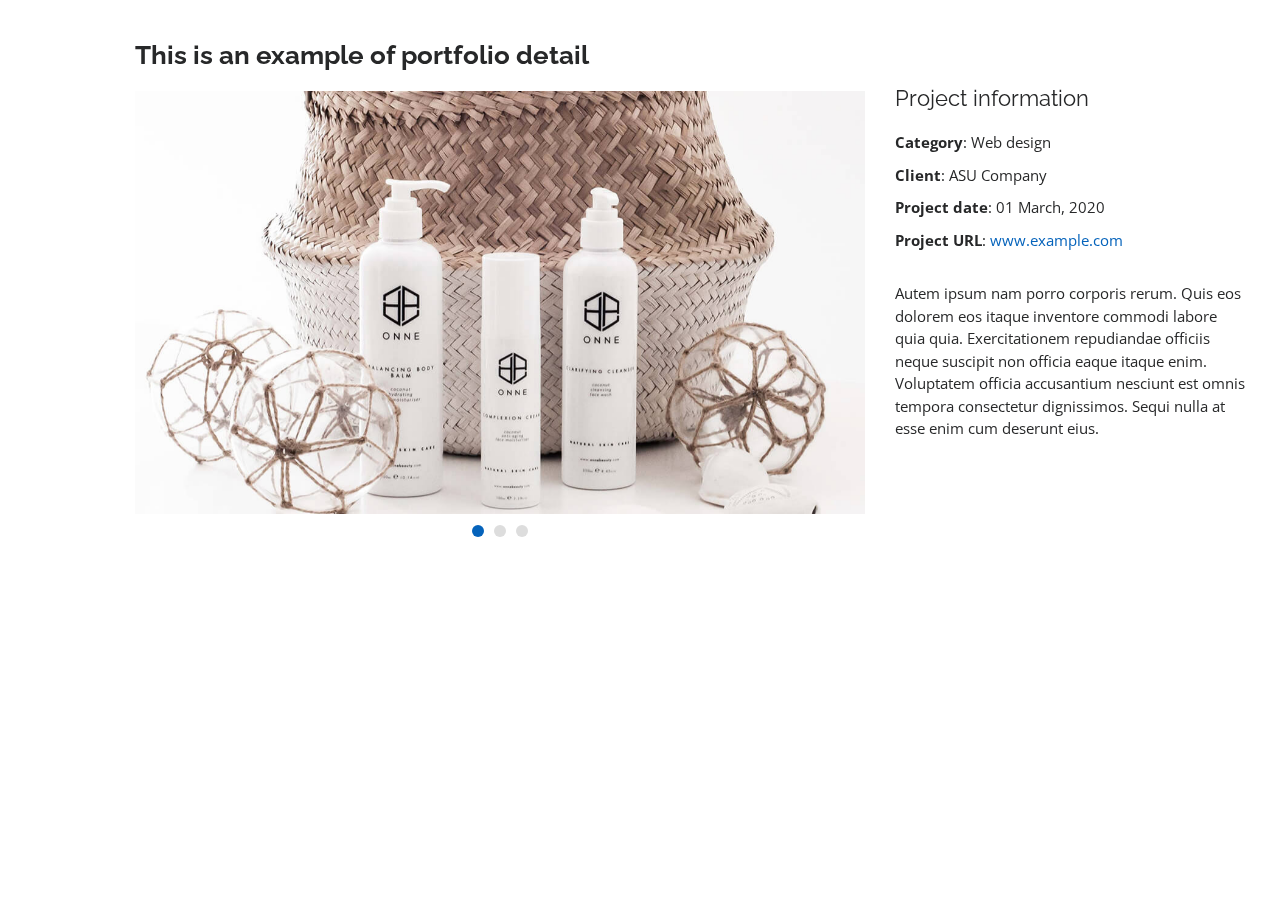
==== portfolio-details.html @ 2e64c582 "portfolio" ====
<!DOCTYPE html>
<html lang="en">

<head>
  <meta charset="utf-8">
  <meta content="width=device-width, initial-scale=1.0" name="viewport">

  <title>Portfolio Details - Personal Bootstrap Template</title>
  <meta content="" name="descriptison">
  <meta content="" name="keywords">

  <!-- Favicons -->
  <link href="assets/img/favicon.png" rel="icon">
  <link href="assets/img/apple-touch-icon.png" rel="apple-touch-icon">

  <!-- Google Fonts -->
  <link href="https://fonts.googleapis.com/css?family=Open+Sans:300,300i,400,400i,600,600i,700,700i|Raleway:300,300i,400,400i,500,500i,600,600i,700,700i|Poppins:300,300i,400,400i,500,500i,600,600i,700,700i" rel="stylesheet">

  <!-- Vendor CSS Files -->
  <link href="assets/vendor/bootstrap/css/bootstrap.min.css" rel="stylesheet">
  <link href="assets/vendor/icofont/icofont.min.css" rel="stylesheet">
  <link href="assets/vendor/boxicons/css/boxicons.min.css" rel="stylesheet">
  <link href="assets/vendor/venobox/venobox.css" rel="stylesheet">
  <link href="assets/vendor/owl.carousel/assets/owl.carousel.min.css" rel="stylesheet">
  <link href="assets/vendor/aos/aos.css" rel="stylesheet">

  <!-- Template Main CSS File -->
  <link href="assets/css/style.css" rel="stylesheet">

  <!-- =======================================================
  * Template Name: MyResume - v2.1.0
  * Template URL: https://bootstrapmade.com/free-html-bootstrap-template-my-resume/
  * Author: BootstrapMade.com
  * License: https://bootstrapmade.com/license/
  ======================================================== -->
</head>

<body>

  <main id="main">

    <!-- ======= Portfolio Details ======= -->
    <section id="portfolio-details" class="portfolio-details">
      <div class="container" data-aos="fade-up">

        <div class="row">

          <div class="col-lg-8">
            <h2 class="portfolio-title">This is an example of portfolio detail</h2>
            <div class="owl-carousel portfolio-details-carousel">
              <img src="assets/img/portfolio/portfolio-details-1.jpg" class="img-fluid" alt="">
              <img src="assets/img/portfolio/portfolio-details-2.jpg" class="img-fluid" alt="">
              <img src="assets/img/portfolio/portfolio-details-3.jpg" class="img-fluid" alt="">
            </div>
          </div>

          <div class="col-lg-4 portfolio-info">
            <h3>Project information</h3>
            <ul>
              <li><strong>Category</strong>: Web design</li>
              <li><strong>Client</strong>: ASU Company</li>
              <li><strong>Project date</strong>: 01 March, 2020</li>
              <li><strong>Project URL</strong>: <a href="#">www.example.com</a></li>
            </ul>

            <p>
              Autem ipsum nam porro corporis rerum. Quis eos dolorem eos itaque inventore commodi labore quia quia. Exercitationem repudiandae officiis neque suscipit non officia eaque itaque enim. Voluptatem officia accusantium nesciunt est omnis tempora consectetur dignissimos. Sequi nulla at esse enim cum deserunt eius.
            </p>
          </div>

        </div>

      </div>
    </section><!-- End Portfolio Details -->

  </main><!-- End #main -->

  <a href="#" class="back-to-top"><i class="bx bx-up-arrow-alt"></i></a>
  <div id="preloader"></div>

  <!-- Vendor JS Files -->
  <script src="assets/vendor/jquery/jquery.min.js"></script>
  <script src="assets/vendor/bootstrap/js/bootstrap.bundle.min.js"></script>
  <script src="assets/vendor/jquery.easing/jquery.easing.min.js"></script>
  <script src="assets/vendor/php-email-form/validate.js"></script>
  <script src="assets/vendor/waypoints/jquery.waypoints.min.js"></script>
  <script src="assets/vendor/counterup/counterup.min.js"></script>
  <script src="assets/vendor/isotope-layout/isotope.pkgd.min.js"></script>
  <script src="assets/vendor/venobox/venobox.min.js"></script>
  <script src="assets/vendor/owl.carousel/owl.carousel.min.js"></script>
  <script src="assets/vendor/typed.js/typed.min.js"></script>
  <script src="assets/vendor/aos/aos.js"></script>

  <!-- Template Main JS File -->
  <script src="assets/js/main.js"></script>

</body>

</html>
---- assets/vendor/venobox/venobox.css ----
/* ------ venobox.css --------*/
.vbox-overlay *, .vbox-overlay *:before, .vbox-overlay *:after{
    -webkit-backface-visibility: hidden;
    -webkit-box-sizing:border-box;
    -moz-box-sizing:border-box;
    box-sizing:border-box;
}
.vbox-overlay * { 
    -webkit-backface-visibility: visible;
    backface-visibility: visible;
}
.vbox-overlay{
    display: -webkit-flex;
    display: flex;
    -webkit-flex-direction: column;
    flex-direction: column;
    -webkit-justify-content: center;
    justify-content: center;
    -webkit-align-items: center;
    align-items: center;
    position: fixed;
    left: 0;
    top: 0;
    bottom: 0;
    right: 0;
    z-index: 999999;
}

/* ----- navigation ----- */
.vbox-title{
    width: 100%;
    height: 40px;
    float: left;
    text-align: center;
    line-height: 28px;
    font-size: 12px;
    padding: 6px 50px;
    overflow: hidden;
    position: fixed;
    display: none;
    left: 0;
    z-index: 89;
}
.vbox-close{
    cursor: pointer;
    position: fixed;
    top: -1px;
    right: 0;
    width: 50px;
    height: 40px;
    padding: 6px;
    display: block;
    background-position:10px center;
    overflow: hidden;
    font-size: 24px;
    line-height: 1;
    text-align: center;
    z-index: 99;
}
.vbox-left{
    cursor: pointer;
    position: fixed;
    left: 0;
    height: 40px;
    overflow: hidden;
    line-height: 28px;
    font-size: 12px;
    z-index: 99;
    display: flex;
    align-items:center;
}
.vbox-num{
    display: inline-block;
    margin: 6px 0 6px 15px;
}
/* ----- Social share ----- */
.vbox-share{
    line-height: 28px;
    font-size: 12px;
    overflow: hidden;
    position: fixed;
    left: 0;
    z-index: 98;
    display: flex;
    align-items:center;
    justify-content: center;
    width: 100%;
    text-align: center;
}
.vbox-share svg{
    max-height: 28px;
    width: 28px;
    z-index: 10;
    margin-left: 12px;
    margin-top: 6px;
    margin-bottom: 6px;
    vertical-align: middle;
}


/* ----- navigation ARROWS ----- */
.vbox-next, .vbox-prev{
    position: fixed;
    top: 50%;
    margin-top: -15px;
    overflow: hidden;
    cursor: pointer;
    display: block;
    width: 45px;
    height: 45px;
    z-index: 99;
}
.vbox-next span, .vbox-prev span{
    position: relative;
    width: 20px;
    height: 20px;
    border: 2px solid transparent;
    border-top-color: #B6B6B6;
    border-right-color: #B6B6B6;
    text-indent: -100px;
    position: absolute;
    top: 8px;
    display: block;
}
.vbox-prev{
    left: 15px;
}
.vbox-next{
    right: 15px;
}
.vbox-prev span{
    left: 10px;
    -ms-transform: rotate(-135deg);
    -webkit-transform: rotate(-135deg);
    transform: rotate(-135deg);
}
.vbox-next span{
    -ms-transform: rotate(45deg);
    -webkit-transform: rotate(45deg);
    transform: rotate(45deg);
    right: 10px;
}
/* ------- inline window ------ */
.vbox-inline{
    width: 420px;
    height: 315px;
    height: 70vh;
    padding: 10px;
    background: #fff;
    margin: 0 auto;
    overflow: auto;
    text-align: left;
}
/* ------- Video & iFrames window ------ */
.venoframe{
    max-width: 100%;
    width: 100%;
    border: none;
    width: 100%;
    height: 260px;
    height: 70vh;
}
.venoframe.vbvid{
    height: 260px;
}
@media (min-width: 768px) {
    .venoframe, .vbox-inline{
        width: 90%;
        height: 360px;
        height: 70vh;
    }
    .venoframe.vbvid{
        width: 640px;
        height: 360px;
    }
}
@media (min-width: 992px) {
    .venoframe, .vbox-inline{
        max-width: 1200px;
        width: 80%;
        height: 540px;
        height: 70vh;
    }
    .venoframe.vbvid{
        width: 960px;
        height: 540px;
    }
}
/* 
Please do NOT edit this part! 
or at least read this note: http://i.imgur.com/7C0ws9e.gif
*/
.vbox-open{
    overflow: hidden;
}
.vbox-container{
    position: absolute;
    left: 0;
    right: 0;
    top: 0;
    bottom: 0;
    overflow-x: hidden;
    overflow-y: scroll;
    overflow-scrolling: touch;
    -webkit-overflow-scrolling: touch;
    z-index: 20;
    max-height: 100%;

}

.vbox-content{
    text-align: center;
    float: left;
    width: 100%;
    position: relative;
    overflow: hidden;
    padding: 20px 4%;
}
.vbox-container img{
    max-width: 100%;
    height: auto;
}
.vbox-figlio{
    box-shadow: 0 0 12px rgba(0,0,0,0.19), 0 6px 6px rgba(0,0,0,0.23);
    max-width: 100%;
    text-align: initial;
}
img.vbox-figlio{
    -webkit-user-select: none;
-khtml-user-select: none;
-moz-user-select: none;
-o-user-select: none;
user-select: none;
}
.vbox-content.swipe-left{
    margin-left: -200px !important;
}
.vbox-content.swipe-right{
    margin-left: 200px !important;
}
.vbox-animated{
    webkit-transition: margin 300ms ease-out;
    transition: margin 300ms ease-out;
}

/* ---------- preloader ----------
 * SPINKIT 
 * http://tobiasahlin.com/spinkit/
-------------------------------- */
.sk-double-bounce,.sk-rotating-plane{width:40px;height:40px;margin:40px auto}.sk-rotating-plane{background-color:#333;-webkit-animation:sk-rotatePlane 1.2s infinite ease-in-out;animation:sk-rotatePlane 1.2s infinite ease-in-out}@-webkit-keyframes sk-rotatePlane{0%{-webkit-transform:perspective(120px) rotateX(0) rotateY(0);transform:perspective(120px) rotateX(0) rotateY(0)}50%{-webkit-transform:perspective(120px) rotateX(-180.1deg) rotateY(0);transform:perspective(120px) rotateX(-180.1deg) rotateY(0)}100%{-webkit-transform:perspective(120px) rotateX(-180deg) rotateY(-179.9deg);transform:perspective(120px) rotateX(-180deg) rotateY(-179.9deg)}}@keyframes sk-rotatePlane{0%{-webkit-transform:perspective(120px) rotateX(0) rotateY(0);transform:perspective(120px) rotateX(0) rotateY(0)}50%{-webkit-transform:perspective(120px) rotateX(-180.1deg) rotateY(0);transform:perspective(120px) rotateX(-180.1deg) rotateY(0)}100%{-webkit-transform:perspective(120px) rotateX(-180deg) rotateY(-179.9deg);transform:perspective(120px) rotateX(-180deg) rotateY(-179.9deg)}}.sk-double-bounce{position:relative}.sk-double-bounce .sk-child{width:100%;height:100%;border-radius:50%;background-color:#333;opacity:.6;position:absolute;top:0;left:0;-webkit-animation:sk-doubleBounce 2s infinite ease-in-out;animation:sk-doubleBounce 2s infinite ease-in-out}.sk-chasing-dots .sk-child,.sk-spinner-pulse,.sk-three-bounce .sk-child{background-color:#333;border-radius:100%}.sk-double-bounce .sk-double-bounce2{-webkit-animation-delay:-1s;animation-delay:-1s}@-webkit-keyframes sk-doubleBounce{0%,100%{-webkit-transform:scale(0);transform:scale(0)}50%{-webkit-transform:scale(1);transform:scale(1)}}@keyframes sk-doubleBounce{0%,100%{-webkit-transform:scale(0);transform:scale(0)}50%{-webkit-transform:scale(1);transform:scale(1)}}.sk-wave{margin:40px auto;width:50px;height:40px;text-align:center;font-size:10px}.sk-wave .sk-rect{background-color:#333;height:100%;width:6px;display:inline-block;-webkit-animation:sk-waveStretchDelay 1.2s infinite ease-in-out;animation:sk-waveStretchDelay 1.2s infinite ease-in-out}.sk-wave .sk-rect1{-webkit-animation-delay:-1.2s;animation-delay:-1.2s}.sk-wave .sk-rect2{-webkit-animation-delay:-1.1s;animation-delay:-1.1s}.sk-wave .sk-rect3{-webkit-animation-delay:-1s;animation-delay:-1s}.sk-wave .sk-rect4{-webkit-animation-delay:-.9s;animation-delay:-.9s}.sk-wave .sk-rect5{-webkit-animation-delay:-.8s;animation-delay:-.8s}@-webkit-keyframes sk-waveStretchDelay{0%,100%,40%{-webkit-transform:scaleY(.4);transform:scaleY(.4)}20%{-webkit-transform:scaleY(1);transform:scaleY(1)}}@keyframes sk-waveStretchDelay{0%,100%,40%{-webkit-transform:scaleY(.4);transform:scaleY(.4)}20%{-webkit-transform:scaleY(1);transform:scaleY(1)}}.sk-wandering-cubes{margin:40px auto;width:40px;height:40px;position:relative}.sk-wandering-cubes .sk-cube{background-color:#333;width:10px;height:10px;position:absolute;top:0;left:0;-webkit-animation:sk-wanderingCube 1.8s ease-in-out -1.8s infinite both;animation:sk-wanderingCube 1.8s ease-in-out -1.8s infinite both}.sk-chasing-dots,.sk-spinner-pulse{width:40px;height:40px;margin:40px auto}.sk-wandering-cubes .sk-cube2{-webkit-animation-delay:-.9s;animation-delay:-.9s}@-webkit-keyframes sk-wanderingCube{0%{-webkit-transform:rotate(0);transform:rotate(0)}25%{-webkit-transform:translateX(30px) rotate(-90deg) scale(.5);transform:translateX(30px) rotate(-90deg) scale(.5)}50%{-webkit-transform:translateX(30px) translateY(30px) rotate(-179deg);transform:translateX(30px) translateY(30px) rotate(-179deg)}50.1%{-webkit-transform:translateX(30px) translateY(30px) rotate(-180deg);transform:translateX(30px) translateY(30px) rotate(-180deg)}75%{-webkit-transform:translateX(0) translateY(30px) rotate(-270deg) scale(.5);transform:translateX(0) translateY(30px) rotate(-270deg) scale(.5)}100%{-webkit-transform:rotate(-360deg);transform:rotate(-360deg)}}@keyframes sk-wanderingCube{0%{-webkit-transform:rotate(0);transform:rotate(0)}25%{-webkit-transform:translateX(30px) rotate(-90deg) scale(.5);transform:translateX(30px) rotate(-90deg) scale(.5)}50%{-webkit-transform:translateX(30px) translateY(30px) rotate(-179deg);transform:translateX(30px) translateY(30px) rotate(-179deg)}50.1%{-webkit-transform:translateX(30px) translateY(30px) rotate(-180deg);transform:translateX(30px) translateY(30px) rotate(-180deg)}75%{-webkit-transform:translateX(0) translateY(30px) rotate(-270deg) scale(.5);transform:translateX(0) translateY(30px) rotate(-270deg) scale(.5)}100%{-webkit-transform:rotate(-360deg);transform:rotate(-360deg)}}.sk-spinner-pulse{-webkit-animation:sk-pulseScaleOut 1s infinite ease-in-out;animation:sk-pulseScaleOut 1s infinite ease-in-out}@-webkit-keyframes sk-pulseScaleOut{0%{-webkit-transform:scale(0);transform:scale(0)}100%{-webkit-transform:scale(1);transform:scale(1);opacity:0}}@keyframes sk-pulseScaleOut{0%{-webkit-transform:scale(0);transform:scale(0)}100%{-webkit-transform:scale(1);transform:scale(1);opacity:0}}.sk-chasing-dots{position:relative;text-align:center;-webkit-animation:sk-chasingDotsRotate 2s infinite linear;animation:sk-chasingDotsRotate 2s infinite linear}.sk-chasing-dots .sk-child{width:60%;height:60%;display:inline-block;position:absolute;top:0;-webkit-animation:sk-chasingDotsBounce 2s infinite ease-in-out;animation:sk-chasingDotsBounce 2s infinite ease-in-out}.sk-chasing-dots .sk-dot2{top:auto;bottom:0;-webkit-animation-delay:-1s;animation-delay:-1s}@-webkit-keyframes sk-chasingDotsRotate{100%{-webkit-transform:rotate(360deg);transform:rotate(360deg)}}@keyframes sk-chasingDotsRotate{100%{-webkit-transform:rotate(360deg);transform:rotate(360deg)}}@-webkit-keyframes sk-chasingDotsBounce{0%,100%{-webkit-transform:scale(0);transform:scale(0)}50%{-webkit-transform:scale(1);transform:scale(1)}}@keyframes sk-chasingDotsBounce{0%,100%{-webkit-transform:scale(0);transform:scale(0)}50%{-webkit-transform:scale(1);transform:scale(1)}}.sk-three-bounce{margin:40px auto;width:80px;text-align:center}.sk-three-bounce .sk-child{width:20px;height:20px;display:inline-block;-webkit-animation:sk-three-bounce 1.4s ease-in-out 0s infinite both;animation:sk-three-bounce 1.4s ease-in-out 0s infinite both}.sk-circle .sk-child:before,.sk-fading-circle .sk-circle:before{display:block;border-radius:100%;content:'';background-color:#333}.sk-three-bounce .sk-bounce1{-webkit-animation-delay:-.32s;animation-delay:-.32s}.sk-three-bounce .sk-bounce2{-webkit-animation-delay:-.16s;animation-delay:-.16s}@-webkit-keyframes sk-three-bounce{0%,100%,80%{-webkit-transform:scale(0);transform:scale(0)}40%{-webkit-transform:scale(1);transform:scale(1)}}@keyframes sk-three-bounce{0%,100%,80%{-webkit-transform:scale(0);transform:scale(0)}40%{-webkit-transform:scale(1);transform:scale(1)}}.sk-circle{margin:40px auto;width:40px;height:40px;position:relative}.sk-circle .sk-child{width:100%;height:100%;position:absolute;left:0;top:0}.sk-circle .sk-child:before{margin:0 auto;width:15%;height:15%;-webkit-animation:sk-circleBounceDelay 1.2s infinite ease-in-out both;animation:sk-circleBounceDelay 1.2s infinite ease-in-out both}.sk-circle .sk-circle2{-webkit-transform:rotate(30deg);-ms-transform:rotate(30deg);transform:rotate(30deg)}.sk-circle .sk-circle3{-webkit-transform:rotate(60deg);-ms-transform:rotate(60deg);transform:rotate(60deg)}.sk-circle .sk-circle4{-webkit-transform:rotate(90deg);-ms-transform:rotate(90deg);transform:rotate(90deg)}.sk-circle .sk-circle5{-webkit-transform:rotate(120deg);-ms-transform:rotate(120deg);transform:rotate(120deg)}.sk-circle .sk-circle6{-webkit-transform:rotate(150deg);-ms-transform:rotate(150deg);transform:rotate(150deg)}.sk-circle .sk-circle7{-webkit-transform:rotate(180deg);-ms-transform:rotate(180deg);transform:rotate(180deg)}.sk-circle .sk-circle8{-webkit-transform:rotate(210deg);-ms-transform:rotate(210deg);transform:rotate(210deg)}.sk-circle .sk-circle9{-webkit-transform:rotate(240deg);-ms-transform:rotate(240deg);transform:rotate(240deg)}.sk-circle .sk-circle10{-webkit-transform:rotate(270deg);-ms-transform:rotate(270deg);transform:rotate(270deg)}.sk-circle .sk-circle11{-webkit-transform:rotate(300deg);-ms-transform:rotate(300deg);transform:rotate(300deg)}.sk-circle .sk-circle12{-webkit-transform:rotate(330deg);-ms-transform:rotate(330deg);transform:rotate(330deg)}.sk-circle .sk-circle2:before{-webkit-animation-delay:-1.1s;animation-delay:-1.1s}.sk-circle .sk-circle3:before{-webkit-animation-delay:-1s;animation-delay:-1s}.sk-circle .sk-circle4:before{-webkit-animation-delay:-.9s;animation-delay:-.9s}.sk-circle .sk-circle5:before{-webkit-animation-delay:-.8s;animation-delay:-.8s}.sk-circle .sk-circle6:before{-webkit-animation-delay:-.7s;animation-delay:-.7s}.sk-circle .sk-circle7:before{-webkit-animation-delay:-.6s;animation-delay:-.6s}.sk-circle .sk-circle8:before{-webkit-animation-delay:-.5s;animation-delay:-.5s}.sk-circle .sk-circle9:before{-webkit-animation-delay:-.4s;animation-delay:-.4s}.sk-circle .sk-circle10:before{-webkit-animation-delay:-.3s;animation-delay:-.3s}.sk-circle .sk-circle11:before{-webkit-animation-delay:-.2s;animation-delay:-.2s}.sk-circle .sk-circle12:before{-webkit-animation-delay:-.1s;animation-delay:-.1s}@-webkit-keyframes sk-circleBounceDelay{0%,100%,80%{-webkit-transform:scale(0);transform:scale(0)}40%{-webkit-transform:scale(1);transform:scale(1)}}@keyframes sk-circleBounceDelay{0%,100%,80%{-webkit-transform:scale(0);transform:scale(0)}40%{-webkit-transform:scale(1);transform:scale(1)}}.sk-cube-grid{width:40px;height:40px;margin:40px auto}.sk-cube-grid .sk-cube{width:33.33%;height:33.33%;background-color:#333;float:left;-webkit-animation:sk-cubeGridScaleDelay 1.3s infinite ease-in-out;animation:sk-cubeGridScaleDelay 1.3s infinite ease-in-out}.sk-cube-grid .sk-cube1{-webkit-animation-delay:.2s;animation-delay:.2s}.sk-cube-grid .sk-cube2{-webkit-animation-delay:.3s;animation-delay:.3s}.sk-cube-grid .sk-cube3{-webkit-animation-delay:.4s;animation-delay:.4s}.sk-cube-grid .sk-cube4{-webkit-animation-delay:.1s;animation-delay:.1s}.sk-cube-grid .sk-cube5{-webkit-animation-delay:.2s;animation-delay:.2s}.sk-cube-grid .sk-cube6{-webkit-animation-delay:.3s;animation-delay:.3s}.sk-cube-grid .sk-cube7{-webkit-animation-delay:0ms;animation-delay:0ms}.sk-cube-grid .sk-cube8{-webkit-animation-delay:.1s;animation-delay:.1s}.sk-cube-grid .sk-cube9{-webkit-animation-delay:.2s;animation-delay:.2s}@-webkit-keyframes sk-cubeGridScaleDelay{0%,100%,70%{-webkit-transform:scale3D(1,1,1);transform:scale3D(1,1,1)}35%{-webkit-transform:scale3D(0,0,1);transform:scale3D(0,0,1)}}@keyframes sk-cubeGridScaleDelay{0%,100%,70%{-webkit-transform:scale3D(1,1,1);transform:scale3D(1,1,1)}35%{-webkit-transform:scale3D(0,0,1);transform:scale3D(0,0,1)}}.sk-fading-circle{margin:40px auto;width:40px;height:40px;position:relative}.sk-fading-circle .sk-circle{width:100%;height:100%;position:absolute;left:0;top:0}.sk-fading-circle .sk-circle:before{margin:0 auto;width:15%;height:15%;-webkit-animation:sk-circleFadeDelay 1.2s infinite ease-in-out both;animation:sk-circleFadeDelay 1.2s infinite ease-in-out both}.sk-fading-circle .sk-circle2{-webkit-transform:rotate(30deg);-ms-transform:rotate(30deg);transform:rotate(30deg)}.sk-fading-circle .sk-circle3{-webkit-transform:rotate(60deg);-ms-transform:rotate(60deg);transform:rotate(60deg)}.sk-fading-circle .sk-circle4{-webkit-transform:rotate(90deg);-ms-transform:rotate(90deg);transform:rotate(90deg)}.sk-fading-circle .sk-circle5{-webkit-transform:rotate(120deg);-ms-transform:rotate(120deg);transform:rotate(120deg)}.sk-fading-circle .sk-circle6{-webkit-transform:rotate(150deg);-ms-transform:rotate(150deg);transform:rotate(150deg)}.sk-fading-circle .sk-circle7{-webkit-transform:rotate(180deg);-ms-transform:rotate(180deg);transform:rotate(180deg)}.sk-fading-circle .sk-circle8{-webkit-transform:rotate(210deg);-ms-transform:rotate(210deg);transform:rotate(210deg)}.sk-fading-circle .sk-circle9{-webkit-transform:rotate(240deg);-ms-transform:rotate(240deg);transform:rotate(240deg)}.sk-fading-circle .sk-circle10{-webkit-transform:rotate(270deg);-ms-transform:rotate(270deg);transform:rotate(270deg)}.sk-fading-circle .sk-circle11{-webkit-transform:rotate(300deg);-ms-transform:rotate(300deg);transform:rotate(300deg)}.sk-fading-circle .sk-circle12{-webkit-transform:rotate(330deg);-ms-transform:rotate(330deg);transform:rotate(330deg)}.sk-fading-circle .sk-circle2:before{-webkit-animation-delay:-1.1s;animation-delay:-1.1s}.sk-fading-circle .sk-circle3:before{-webkit-animation-delay:-1s;animation-delay:-1s}.sk-fading-circle .sk-circle4:before{-webkit-animation-delay:-.9s;animation-delay:-.9s}.sk-fading-circle .sk-circle5:before{-webkit-animation-delay:-.8s;animation-delay:-.8s}.sk-fading-circle .sk-circle6:before{-webkit-animation-delay:-.7s;animation-delay:-.7s}.sk-fading-circle .sk-circle7:before{-webkit-animation-delay:-.6s;animation-delay:-.6s}.sk-fading-circle .sk-circle8:before{-webkit-animation-delay:-.5s;animation-delay:-.5s}.sk-fading-circle .sk-circle9:before{-webkit-animation-delay:-.4s;animation-delay:-.4s}.sk-fading-circle .sk-circle10:before{-webkit-animation-delay:-.3s;animation-delay:-.3s}.sk-fading-circle .sk-circle11:before{-webkit-animation-delay:-.2s;animation-delay:-.2s}.sk-fading-circle .sk-circle12:before{-webkit-animation-delay:-.1s;animation-delay:-.1s}@-webkit-keyframes sk-circleFadeDelay{0%,100%,39%{opacity:0}40%{opacity:1}}@keyframes sk-circleFadeDelay{0%,100%,39%{opacity:0}40%{opacity:1}}.sk-folding-cube{margin:40px auto;width:40px;height:40px;position:relative;-webkit-transform:rotateZ(45deg);transform:rotateZ(45deg)}.sk-folding-cube .sk-cube{float:left;width:50%;height:50%;position:relative;-webkit-transform:scale(1.1);-ms-transform:scale(1.1);transform:scale(1.1)}.sk-folding-cube .sk-cube:before{content:'';position:absolute;top:0;left:0;width:100%;height:100%;background-color:#333;-webkit-animation:sk-foldCubeAngle 2.4s infinite linear both;animation:sk-foldCubeAngle 2.4s infinite linear both;-webkit-transform-origin:100% 100%;-ms-transform-origin:100% 100%;transform-origin:100% 100%}.sk-folding-cube .sk-cube2{-webkit-transform:scale(1.1) rotateZ(90deg);transform:scale(1.1) rotateZ(90deg)}.sk-folding-cube .sk-cube3{-webkit-transform:scale(1.1) rotateZ(180deg);transform:scale(1.1) rotateZ(180deg)}.sk-folding-cube .sk-cube4{-webkit-transform:scale(1.1) rotateZ(270deg);transform:scale(1.1) rotateZ(270deg)}.sk-folding-cube .sk-cube2:before{-webkit-animation-delay:.3s;animation-delay:.3s}.sk-folding-cube .sk-cube3:before{-webkit-animation-delay:.6s;animation-delay:.6s}.sk-folding-cube .sk-cube4:before{-webkit-animation-delay:.9s;animation-delay:.9s}@-webkit-keyframes sk-foldCubeAngle{0%,10%{-webkit-transform:perspective(140px) rotateX(-180deg);transform:perspective(140px) rotateX(-180deg);opacity:0}25%,75%{-webkit-transform:perspective(140px) rotateX(0);transform:perspective(140px) rotateX(0);opacity:1}100%,90%{-webkit-transform:perspective(140px) rotateY(180deg);transform:perspective(140px) rotateY(180deg);opacity:0}}@keyframes sk-foldCubeAngle{0%,10%{-webkit-transform:perspective(140px) rotateX(-180deg);transform:perspective(140px) rotateX(-180deg);opacity:0}25%,75%{-webkit-transform:perspective(140px) rotateX(0);transform:perspective(140px) rotateX(0);opacity:1}100%,90%{-webkit-transform:perspective(140px) rotateY(180deg);transform:perspective(140px) rotateY(180deg);opacity:0}}
---- assets/css/style.css ----
/**
* Template Name: MyResume - v2.1.0
* Template URL: https://bootstrapmade.com/free-html-bootstrap-template-my-resume/
* Author: BootstrapMade.com
* License: https://bootstrapmade.com/license/
*/

/*--------------------------------------------------------------
# General
--------------------------------------------------------------*/
body {
  font-family: "Open Sans", sans-serif;
  color: #272829;
}

a {
  color: #0563bb;
}

a:hover {
  color: #067ded;
  text-decoration: none;
}

h1, h2, h3, h4, h5, h6 {
  font-family: "Raleway", sans-serif;
}

/*--------------------------------------------------------------
# Back to top button
--------------------------------------------------------------*/
.back-to-top {
  position: fixed;
  display: none;
  width: 40px;
  height: 40px;
  border-radius: 50px;
  right: 15px;
  bottom: 15px;
  background: #0563bb;
  color: #fff;
  transition: display 0.5s ease-in-out;
  z-index: 99999;
}

.back-to-top i {
  font-size: 24px;
  position: absolute;
  top: 7px;
  left: 8px;
}

.back-to-top:hover {
  color: #fff;
  background: #0678e3;
  transition: background 0.2s ease-in-out;
}

/*--------------------------------------------------------------
# Preloader
--------------------------------------------------------------*/
#preloader {
  position: fixed;
  top: 0;
  left: 0;
  right: 0;
  bottom: 0;
  z-index: 9999;
  overflow: hidden;
  background: #fff;
}

#preloader:before {
  content: "";
  position: fixed;
  top: calc(50% - 30px);
  left: calc(50% - 30px);
  border: 6px solid #0563bb;
  border-top-color: #fff;
  border-bottom-color: #fff;
  border-radius: 50%;
  width: 60px;
  height: 60px;
  -webkit-animation: animate-preloader 1s linear infinite;
  animation: animate-preloader 1s linear infinite;
}

@-webkit-keyframes animate-preloader {
  0% {
    transform: rotate(0deg);
  }
  100% {
    transform: rotate(360deg);
  }
}

@keyframes animate-preloader {
  0% {
    transform: rotate(0deg);
  }
  100% {
    transform: rotate(360deg);
  }
}

/*--------------------------------------------------------------
# Disable aos animation delay on mobile devices
--------------------------------------------------------------*/
@media screen and (max-width: 768px) {
  [data-aos-delay] {
    transition-delay: 0 !important;
  }
}

/*--------------------------------------------------------------
# Header
--------------------------------------------------------------*/
#header {
  position: fixed;
  top: 0;
  left: 0;
  bottom: 0;
  z-index: 9997;
  transition: all 0.5s;
  padding: 15px;
  overflow-y: auto;
}

@media (max-width: 992px) {
  #header {
    width: 300px;
    background: #fff;
    border-right: 1px solid #e6e9ec;
    left: -300px;
  }
}

@media (min-width: 992px) {
  #main {
    margin-left: 100px;
  }
}

/*--------------------------------------------------------------
# Navigation Menu
--------------------------------------------------------------*/
/* Desktop Navigation */
.nav-menu * {
  margin: 0;
  padding: 0;
  list-style: none;
}

.nav-menu > ul > li {
  position: relative;
  white-space: nowrap;
}

.nav-menu a {
  display: flex;
  align-items: center;
  color: #45505b;
  padding: 10px 18px;
  margin-bottom: 8px;
  transition: 0.3s;
  font-size: 15px;
  border-radius: 50px;
  background: #f2f3f5;
  height: 56px;
  width: 100%;
  overflow: hidden;
  transition: 0.3s;
}

.nav-menu a i {
  font-size: 20px;
}

.nav-menu a span {
  padding: 0 5px 0 7px;
  color: #45505b;
}

@media (min-width: 992px) {
  .nav-menu a {
    width: 56px;
  }
  .nav-menu a span {
    display: none;
    color: #fff;
  }
}

.nav-menu a:hover, .nav-menu .active > a, .nav-menu li:hover > a {
  color: #fff;
  background: #0563bb;
}

.nav-menu a:hover span, .nav-menu .active > a span, .nav-menu li:hover > a span {
  color: #fff;
}

.nav-menu a:hover, .nav-menu li:hover > a {
  width: 100%;
  color: #fff;
}

.nav-menu a:hover span, .nav-menu li:hover > a span {
  display: block;
}

/* Mobile Navigation */
.mobile-nav-toggle {
  position: fixed;
  right: 15px;
  top: 15px;
  z-index: 9998;
  border: 0;
  background: none;
  font-size: 24px;
  transition: all 0.4s;
  outline: none !important;
  line-height: 1;
  cursor: pointer;
  text-align: right;
}

.mobile-nav-toggle i {
  color: #45505b;
}

.mobile-nav-active {
  overflow: hidden;
}

.mobile-nav-active #header {
  left: 0;
}

.mobile-nav-active .mobile-nav-toggle i {
  color: #0563bb;
}

/*--------------------------------------------------------------
# Hero Section
--------------------------------------------------------------*/
#hero {
  width: 100%;
  height: 100vh;
  background: url("../img/hero-bg.jpg") top right no-repeat;
  background-size: cover;
  position: relative;
}

@media (min-width: 992px) {
  #hero {
    padding-left: 160px;
  }
}

#hero:before {
  content: "";
  background: rgba(255, 255, 255, 0.8);
  position: absolute;
  bottom: 0;
  top: 0;
  left: 0;
  right: 0;
}

#hero h1 {
  margin: 0;
  font-size: 64px;
  font-weight: 700;
  line-height: 56px;
  color: #45505b;
}

#hero p {
  color: #45505b;
  margin: 15px 0 0 0;
  font-size: 26px;
  font-family: "Poppins", sans-serif;
}

#hero p span {
  color: #0563bb;
  letter-spacing: 1px;
}

#hero .social-links {
  margin-top: 30px;
}

#hero .social-links a {
  font-size: 24px;
  display: inline-block;
  color: #45505b;
  line-height: 1;
  margin-right: 20px;
  transition: 0.3s;
}

#hero .social-links a:hover {
  color: #0563bb;
}

@media (max-width: 992px) {
  #hero {
    text-align: center;
  }
  #hero h1 {
    font-size: 32px;
    line-height: 36px;
  }
  #hero p {
    margin-top: 10px;
    font-size: 20px;
    line-height: 24px;
  }
}

/*--------------------------------------------------------------
# Sections General
--------------------------------------------------------------*/
section {
  padding: 60px 0;
  overflow: hidden;
}

.section-title {
  text-align: center;
  padding-bottom: 30px;
}

.section-title h2 {
  font-size: 32px;
  font-weight: bold;
  text-transform: uppercase;
  margin-bottom: 20px;
  padding-bottom: 20px;
  position: relative;
  color: #45505b;
}

.section-title h2::before {
  content: '';
  position: absolute;
  display: block;
  width: 120px;
  height: 1px;
  background: #ddd;
  bottom: 1px;
  left: calc(50% - 60px);
}

.section-title h2::after {
  content: '';
  position: absolute;
  display: block;
  width: 40px;
  height: 3px;
  background: #0563bb;
  bottom: 0;
  left: calc(50% - 20px);
}

.section-title p {
  margin-bottom: 0;
}

/*--------------------------------------------------------------
# About
--------------------------------------------------------------*/
.about .content h3 {
  font-weight: 700;
  font-size: 26px;
  color: #728394;
}

.about .content ul {
  list-style: none;
  padding: 0;
}

.about .content ul li {
  padding-bottom: 10px;
}

.about .content ul i {
  font-size: 20px;
  padding-right: 2px;
  color: #0563bb;
}

.about .content p:last-child {
  margin-bottom: 0;
}



/*--------------------------------------------------------------
# Akills
--------------------------------------------------------------*/
.skills .progress {
  height: 50px;
  display: block;
  background: none;
}

.skills .progress .skill {
  padding: 10px 0;
  margin: 0 0 6px 0;
  text-transform: uppercase;
  display: block;
  font-weight: 600;
  font-family: "Poppins", sans-serif;
  color: #45505b;
}

.skills .progress .skill .val {
  float: right;
  font-style: normal;
}

.skills .progress-bar-wrap {
  background: #f2f3f5;
}

.skills .progress-bar {
  width: 1px;
  height: 10px;
  transition: .9s;
  background-color: #0563bb;
}

/*--------------------------------------------------------------
# Resume
--------------------------------------------------------------*/
.resume .resume-title {
  font-size: 26px;
  font-weight: 700;
  margin-top: 20px;
  margin-bottom: 20px;
  color: #45505b;
}

.resume .resume-item {
  padding: 0 0 20px 20px;
  margin-top: -2px;
  border-left: 2px solid #0563bb;
  position: relative;
}

.resume .resume-item h4 {
  line-height: 18px;
  font-size: 18px;
  font-weight: 600;
  text-transform: uppercase;
  font-family: "Poppins", sans-serif;
  color: #0563bb;
  margin-bottom: 10px;
}

.resume .resume-item h5 {
  font-size: 16px;
  background: #f7f8f9;
  padding: 5px 15px;
  display: inline-block;
  font-weight: 600;
  margin-bottom: 10px;
}

.resume .resume-item ul {
  padding-left: 20px;
}

.resume .resume-item ul li {
  padding-bottom: 10px;
}

.resume .resume-item:last-child {
  padding-bottom: 0;
}

.resume .resume-item::before {
  content: "";
  position: absolute;
  width: 16px;
  height: 16px;
  border-radius: 50px;
  left: -9px;
  top: 0;
  background: #fff;
  border: 2px solid #0563bb;
}

/*--------------------------------------------------------------
# Portfolio
--------------------------------------------------------------*/
.portfolio .portfolio-item {
  margin-bottom: 30px;
}

.portfolio #portfolio-flters {
  padding: 0;
  margin: 0 auto 25px auto;
  list-style: none;
  text-align: center;
  background: #fff;
  border-radius: 50px;
  padding: 2px 15px;
}

.portfolio #portfolio-flters li {
  cursor: pointer;
  display: inline-block;
  padding: 10px 15px;
  font-size: 14px;
  font-weight: 600;
  line-height: 1;
  text-transform: uppercase;
  color: #272829;
  margin-bottom: 5px;
  transition: all 0.3s ease-in-out;
}

.portfolio #portfolio-flters li:hover, .portfolio #portfolio-flters li.filter-active {
  color: #0563bb;
}

.portfolio #portfolio-flters li:last-child {
  margin-right: 0;
}

.portfolio .portfolio-wrap {
  transition: 0.3s;
  position: relative;
  overflow: hidden;
  z-index: 1;
  background: rgba(69, 80, 91, 0.8);
}

.portfolio .portfolio-wrap::before {
  content: "";
  background: rgba(255, 255, 255, 0.7);
  position: absolute;
  left: 30px;
  right: 30px;
  top: 30px;
  bottom: 30px;
  transition: all ease-in-out 0.3s;
  z-index: 2;
  opacity: 0;
}

.portfolio .portfolio-wrap .portfolio-info {
  opacity: 0;
  position: absolute;
  top: 0;
  left: 0;
  right: 0;
  bottom: 0;
  text-align: center;
  z-index: 3;
  transition: all ease-in-out 0.3s;
  display: flex;
  flex-direction: column;
  justify-content: center;
  align-items: center;
}

.portfolio .portfolio-wrap .portfolio-info::before {
  display: block;
  content: "";
  width: 48px;
  height: 48px;
  position: absolute;
  top: 35px;
  left: 35px;
  border-top: 3px solid #d7dce1;
  border-left: 3px solid #d7dce1;
  transition: all 0.5s ease 0s;
  z-index: 9994;
}

.portfolio .portfolio-wrap .portfolio-info::after {
  display: block;
  content: "";
  width: 48px;
  height: 48px;
  position: absolute;
  bottom: 35px;
  right: 35px;
  border-bottom: 3px solid #d7dce1;
  border-right: 3px solid #d7dce1;
  transition: all 0.5s ease 0s;
  z-index: 9994;
}

.portfolio .portfolio-wrap .portfolio-info h4 {
  font-size: 20px;
  color: #45505b;
  font-weight: 600;
}

.portfolio .portfolio-wrap .portfolio-info p {
  color: #45505b;
  font-size: 14px;
  text-transform: uppercase;
  padding: 0;
  margin: 0;
}

.portfolio .portfolio-wrap .portfolio-links {
  text-align: center;
  z-index: 4;
}

.portfolio .portfolio-wrap .portfolio-links a {
  color: #45505b;
  margin: 0 2px;
  font-size: 28px;
  display: inline-block;
  transition: 0.3s;
}

.portfolio .portfolio-wrap .portfolio-links a:hover {
  color: #148af9;
}

.portfolio .portfolio-wrap:hover::before {
  top: 0;
  left: 0;
  right: 0;
  bottom: 0;
  opacity: 1;
}

.portfolio .portfolio-wrap:hover .portfolio-info {
  opacity: 1;
}

.portfolio .portfolio-wrap:hover .portfolio-info::before {
  top: 15px;
  left: 15px;
}

.portfolio .portfolio-wrap:hover .portfolio-info::after {
  bottom: 15px;
  right: 15px;
}

/*--------------------------------------------------------------
# Services
--------------------------------------------------------------*/
.services .icon-box {
  text-align: center;
  padding: 70px 20px 80px 20px;
  transition: all ease-in-out 0.3s;
  background: #fff;
  box-shadow: 0px 5px 90px 0px rgba(110, 123, 131, 0.05);
}

.services .icon-box .icon {
  margin: 0 auto;
  width: 100px;
  height: 100px;
  display: flex;
  align-items: center;
  justify-content: center;
  transition: ease-in-out 0.3s;
  position: relative;
}

.services .icon-box .icon i {
  font-size: 36px;
  transition: 0.5s;
  position: relative;
}

.services .icon-box .icon svg {
  position: absolute;
  top: 0;
  left: 0;
}

.services .icon-box .icon svg path {
  transition: 0.5s;
  fill: #f5f5f5;
}

.services .icon-box h4 {
  font-weight: 600;
  margin: 10px 0 15px 0;
  font-size: 22px;
}

.services .icon-box h4 a {
  color: #45505b;
  transition: ease-in-out 0.3s;
}

.services .icon-box p {
  line-height: 24px;
  font-size: 14px;
  margin-bottom: 0;
}

.services .icon-box:hover {
  border-color: #fff;
  box-shadow: 0px 0 35px 0 rgba(0, 0, 0, 0.08);
}

.services .iconbox-blue i {
  color: #47aeff;
}

.services .iconbox-blue:hover .icon i {
  color: #fff;
}

.services .iconbox-blue:hover .icon path {
  fill: #47aeff;
}

.services .iconbox-orange i {
  color: #ffa76e;
}

.services .iconbox-orange:hover .icon i {
  color: #fff;
}

.services .iconbox-orange:hover .icon path {
  fill: #ffa76e;
}

.services .iconbox-pink i {
  color: #e80368;
}

.services .iconbox-pink:hover .icon i {
  color: #fff;
}

.services .iconbox-pink:hover .icon path {
  fill: #e80368;
}

.services .iconbox-yellow i {
  color: #ffbb2c;
}

.services .iconbox-yellow:hover .icon i {
  color: #fff;
}

.services .iconbox-yellow:hover .icon path {
  fill: #ffbb2c;
}

.services .iconbox-red i {
  color: #ff5828;
}

.services .iconbox-red:hover .icon i {
  color: #fff;
}

.services .iconbox-red:hover .icon path {
  fill: #ff5828;
}

.services .iconbox-teal i {
  color: #11dbcf;
}

.services .iconbox-teal:hover .icon i {
  color: #fff;
}

.services .iconbox-teal:hover .icon path {
  fill: #11dbcf;
}

/*--------------------------------------------------------------
# Testimonials
--------------------------------------------------------------*/
.testimonials .section-header {
  margin-bottom: 40px;
}

.testimonials .testimonial-item {
  text-align: center;
}

.testimonials .testimonial-item .testimonial-img {
  width: 120px;
  border-radius: 50%;
  border: 4px solid #fff;
  margin: 0 auto;
}

.testimonials .testimonial-item h3 {
  font-size: 20px;
  font-weight: bold;
  margin: 10px 0 5px 0;
  color: #111;
}

.testimonials .testimonial-item h4 {
  font-size: 14px;
  color: #999;
  margin: 0 0 15px 0;
}

.testimonials .testimonial-item .quote-icon-left, .testimonials .testimonial-item .quote-icon-right {
  color: #90c8fc;
  font-size: 26px;
}

.testimonials .testimonial-item .quote-icon-left {
  display: inline-block;
  left: -5px;
  position: relative;
}

.testimonials .testimonial-item .quote-icon-right {
  display: inline-block;
  right: -5px;
  position: relative;
  top: 10px;
}

.testimonials .testimonial-item p {
  font-style: italic;
  margin: 0 auto 15px auto;
}

.testimonials .owl-nav, .testimonials .owl-dots {
  margin-top: 5px;
  text-align: center;
}

.testimonials .owl-dot {
  display: inline-block;
  margin: 0 5px;
  width: 12px;
  height: 12px;
  border-radius: 50%;
  background-color: #ddd !important;
}

.testimonials .owl-dot.active {
  background-color: #0563bb !important;
}

@media (min-width: 992px) {
  .testimonials .testimonial-item p {
    width: 80%;
  }
}

/*--------------------------------------------------------------
# Contact
--------------------------------------------------------------*/
.contact .info {
  width: 100%;
  background: #fff;
}

.contact .info i {
  font-size: 20px;
  color: #0563bb;
  float: left;
  width: 44px;
  height: 44px;
  background: #eef7ff;
  display: flex;
  justify-content: center;
  align-items: center;
  border-radius: 50px;
  transition: all 0.3s ease-in-out;
}

.contact .info h4 {
  padding: 0 0 0 60px;
  font-size: 22px;
  font-weight: 600;
  margin-bottom: 5px;
  color: #45505b;
}

.contact .info p {
  padding: 0 0 0 60px;
  margin-bottom: 0;
  font-size: 14px;
  color: #728394;
}

.contact .info .email, .contact .info .phone {
  margin-top: 40px;
}

.contact .info .email:hover i, .contact .info .address:hover i, .contact .info .phone:hover i {
  background: #0563bb;
  color: #fff;
}

.contact .php-email-form {
  width: 100%;
  background: #fff;
}

.contact .php-email-form .form-group {
  padding-bottom: 8px;
}

.contact .php-email-form .validate {
  display: none;
  color: red;
  margin: 0 0 15px 0;
  font-weight: 400;
  font-size: 13px;
}

.contact .php-email-form .error-message {
  display: none;
  color: #fff;
  background: #ed3c0d;
  text-align: left;
  padding: 15px;
  font-weight: 600;
}

.contact .php-email-form .error-message br + br {
  margin-top: 25px;
}

.contact .php-email-form .sent-message {
  display: none;
  color: #fff;
  background: #18d26e;
  text-align: center;
  padding: 15px;
  font-weight: 600;
}

.contact .php-email-form .loading {
  display: none;
  background: #fff;
  text-align: center;
  padding: 15px;
}

.contact .php-email-form .loading:before {
  content: "";
  display: inline-block;
  border-radius: 50%;
  width: 24px;
  height: 24px;
  margin: 0 10px -6px 0;
  border: 3px solid #18d26e;
  border-top-color: #eee;
  -webkit-animation: animate-loading 1s linear infinite;
  animation: animate-loading 1s linear infinite;
}

.contact .php-email-form input, .contact .php-email-form textarea {
  border-radius: 4px;
  box-shadow: none;
  font-size: 14px;
}

.contact .php-email-form input {
  height: 44px;
}

.contact .php-email-form textarea {
  padding: 10px 12px;
}

.contact .php-email-form button[type="submit"] {
  background: #0563bb;
  border: 0;
  padding: 10px 35px;
  color: #fff;
  transition: 0.4s;
  border-radius: 50px;
}

.contact .php-email-form button[type="submit"]:hover {
  background: #0678e3;
}

@-webkit-keyframes animate-loading {
  0% {
    transform: rotate(0deg);
  }
  100% {
    transform: rotate(360deg);
  }
}

@keyframes animate-loading {
  0% {
    transform: rotate(0deg);
  }
  100% {
    transform: rotate(360deg);
  }
}

/*--------------------------------------------------------------
# Portfolio Details
--------------------------------------------------------------*/
.portfolio-details {
  padding: 40px 0;
}

.portfolio-details .portfolio-title {
  font-size: 26px;
  font-weight: 700;
  margin-bottom: 20px;
}

.portfolio-details .portfolio-details-carousel .owl-nav, .portfolio-details .portfolio-details-carousel .owl-dots {
  margin-top: 5px;
  text-align: center;
}

.portfolio-details .portfolio-details-carousel .owl-dot {
  display: inline-block;
  margin: 0 5px;
  width: 12px;
  height: 12px;
  border-radius: 50%;
  background-color: #ddd !important;
}

.portfolio-details .portfolio-details-carousel .owl-dot.active {
  background-color: #0563bb !important;
}

.portfolio-details .portfolio-info {
  padding-top: 45px;
}

.portfolio-details .portfolio-info h3 {
  font-size: 22px;
  font-weight: 400;
  margin-bottom: 20px;
}

.portfolio-details .portfolio-info ul {
  list-style: none;
  padding: 0;
  font-size: 15px;
}

.portfolio-details .portfolio-info ul li + li {
  margin-top: 10px;
}

.portfolio-details .portfolio-info p {
  font-size: 15px;
  padding: 15px 0 0 0;
}

@media (max-width: 992px) {
  .portfolio-details .portfolio-info {
    padding-top: 20px;
  }
}

/*--------------------------------------------------------------
# Footer
--------------------------------------------------------------*/
#footer {
  background: #f7f8f9;
  color: #45505b;
  font-size: 14px;
  text-align: center;
  padding: 30px 0;
}

#footer h3 {
  font-size: 36px;
  font-weight: 700;
  position: relative;
  font-family: "Poppins", sans-serif;
  padding: 0;
  margin: 0 0 15px 0;
}

#footer p {
  font-size: 15;
  font-style: italic;
  padding: 0;
  margin: 0 0 40px 0;
}

#footer .social-links {
  margin: 0 0 40px 0;
}

#footer .social-links a {
  font-size: 18px;
  display: inline-block;
  background: #0563bb;
  color: #fff;
  line-height: 1;
  padding: 8px 0;
  margin-right: 4px;
  border-radius: 50%;
  text-align: center;
  width: 36px;
  height: 36px;
  transition: 0.3s;
}

#footer .social-links a:hover {
  background: #0678e3;
  color: #fff;
  text-decoration: none;
}

#footer .copyright {
  margin: 0 0 5px 0;
}

#footer .credits {
  font-size: 13px;
}
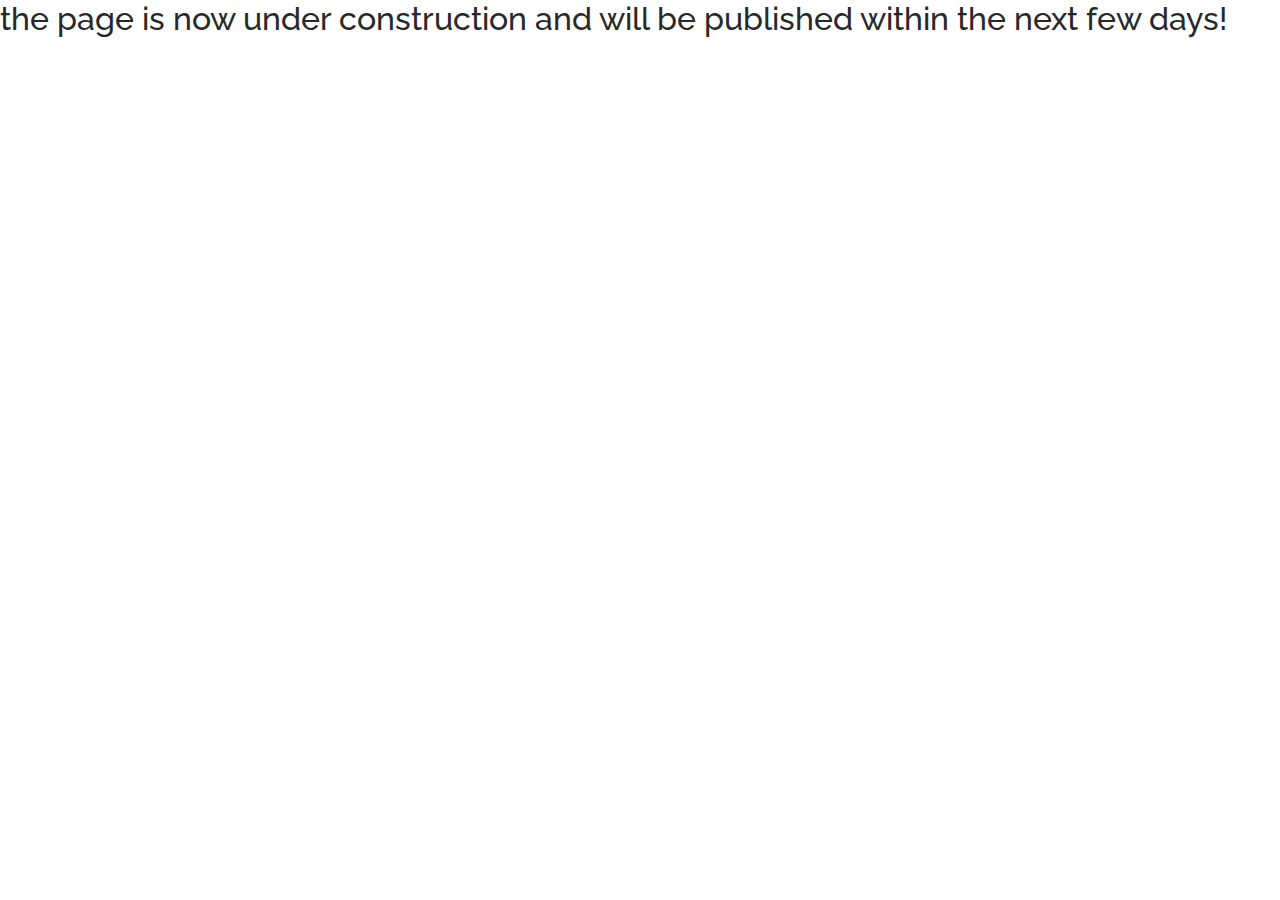
==== commit d14ee2b0: "Portfolio" ====
--- a/portfolio-details.html
+++ b/portfolio-details.html
@@ -39,18 +39,19 @@
 
   <main id="main">
 
-    <!-- ======= Portfolio Details ======= -->
+    <!-- ======= Portfolio Details ======= 
     <section id="portfolio-details" class="portfolio-details">
       <div class="container" data-aos="fade-up">
 
         <div class="row">
 
-          <div class="col-lg-8">
-            <h2 class="portfolio-title">This is an example of portfolio detail</h2>
-            <div class="owl-carousel portfolio-details-carousel">
-              <img src="assets/img/portfolio/portfolio-details-1.jpg" class="img-fluid" alt="">
-              <img src="assets/img/portfolio/portfolio-details-2.jpg" class="img-fluid" alt="">
-              <img src="assets/img/portfolio/portfolio-details-3.jpg" class="img-fluid" alt="">
+          <div class="col-lg-8">-->
+          <h2 class="portfolio-title">the page is now under construction and will be published within the next few days!</h2>
+              <!-- <div class="owl-carousel portfolio-details-carousel">
+              <img src="images/Capture0.png" class="img-fluid" alt="">
+              <img src="images/Capture1.png" class="img-fluid" alt="">
+              <img src="images/Capture2.png" class="img-fluid" alt="">
+              <img src="images/Capture3.png" class="img-fluid" alt="">
             </div>
           </div>
 
@@ -71,7 +72,7 @@
         </div>
 
       </div>
-    </section><!-- End Portfolio Details -->
+    </section>--><!-- End Portfolio Details -->
 
   </main><!-- End #main -->
 
--- a/assets/css/style.css
+++ b/assets/css/style.css
@@ -116,28 +116,37 @@
 # Header
 --------------------------------------------------------------*/
 #header {
-  position: fixed;
-  top: 0;
-  left: 0;
-  bottom: 0;
-  z-index: 9997;
+  background: #fff;
   transition: all 0.5s;
-  padding: 15px;
-  overflow-y: auto;
-}
-
-@media (max-width: 992px) {
+  z-index: 997;
+  padding: 20px 0;
+}
+
+#header.header-scrolled {
+  box-shadow: 0px 2px 15px rgba(0, 0, 0, 0.1);
+  padding: 12px 0;
+}
+
+#header .logo {
+  font-size: 32px;
+  margin: 0;
+  padding: 0;
+  line-height: 1;
+  font-weight: 700;
+  letter-spacing: 0.5px;
+}
+
+#header .logo a {
+  color: #5f687b;
+}
+
+#header .logo img {
+  max-height: 40px;
+}
+
+@media (max-width: 991px) {
   #header {
-    width: 300px;
-    background: #fff;
-    border-right: 1px solid #e6e9ec;
-    left: -300px;
-  }
-}
-
-@media (min-width: 992px) {
-  #main {
-    margin-left: 100px;
+    padding: 12px 0;
   }
 }
 
@@ -145,75 +154,42 @@
 # Navigation Menu
 --------------------------------------------------------------*/
 /* Desktop Navigation */
-.nav-menu * {
+.nav-menu ul {
   margin: 0;
   padding: 0;
   list-style: none;
 }
 
+.nav-menu > ul {
+  display: flex;
+}
+
 .nav-menu > ul > li {
   position: relative;
   white-space: nowrap;
+  padding: 10px 0 10px 28px;
 }
 
 .nav-menu a {
-  display: flex;
-  align-items: center;
-  color: #45505b;
-  padding: 10px 18px;
-  margin-bottom: 8px;
+  display: block;
+  position: relative;
+  color: #5f687b;
   transition: 0.3s;
-  font-size: 15px;
-  border-radius: 50px;
-  background: #f2f3f5;
-  height: 56px;
-  width: 100%;
-  overflow: hidden;
-  transition: 0.3s;
-}
-
-.nav-menu a i {
-  font-size: 20px;
-}
-
-.nav-menu a span {
-  padding: 0 5px 0 7px;
-  color: #45505b;
-}
-
-@media (min-width: 992px) {
-  .nav-menu a {
-    width: 56px;
-  }
-  .nav-menu a span {
-    display: none;
-    color: #fff;
-  }
+  font-size: 16px;
+  font-family: "Open Sans", sans-serif;
 }
 
 .nav-menu a:hover, .nav-menu .active > a, .nav-menu li:hover > a {
-  color: #fff;
-  background: #0563bb;
-}
-
-.nav-menu a:hover span, .nav-menu .active > a span, .nav-menu li:hover > a span {
-  color: #fff;
-}
-
-.nav-menu a:hover, .nav-menu li:hover > a {
-  width: 100%;
-  color: #fff;
-}
-
-.nav-menu a:hover span, .nav-menu li:hover > a span {
-  display: block;
-}
+  color: #0563BB;
+}
+
+
 
 /* Mobile Navigation */
 .mobile-nav-toggle {
   position: fixed;
+  top: 16px;
   right: 15px;
-  top: 15px;
   z-index: 9998;
   border: 0;
   background: none;
@@ -226,19 +202,70 @@
 }
 
 .mobile-nav-toggle i {
-  color: #45505b;
+  color: #5f687b;
+}
+
+.mobile-nav {
+  position: fixed;
+  top: 55px;
+  right: 15px;
+  bottom: 15px;
+  left: 15px;
+  z-index: 9999;
+  overflow-y: auto;
+  background: #fff;
+  transition: ease-in-out 0.2s;
+  opacity: 0;
+  visibility: hidden;
+  border-radius: 10px;
+  padding: 10px 0;
+}
+
+.mobile-nav * {
+  margin: 0;
+  padding: 0;
+  list-style: none;
+}
+
+.mobile-nav a {
+  display: block;
+  position: relative;
+  color: #5f687b;
+  padding: 10px 20px;
+  font-weight: 500;
+  outline: none;
+}
+
+.mobile-nav a:hover, .mobile-nav .active > a, .mobile-nav li:hover > a {
+  color: #0563BB;
+  text-decoration: none;
+}
+
+
+.mobile-nav-overly {
+  width: 100%;
+  height: 100%;
+  z-index: 9997;
+  top: 0;
+  left: 0;
+  position: fixed;
+  background: rgba(73, 80, 94, 0.6);
+  overflow: hidden;
+  display: none;
+  transition: ease-in-out 0.2s;
 }
 
 .mobile-nav-active {
   overflow: hidden;
 }
 
-.mobile-nav-active #header {
-  left: 0;
+.mobile-nav-active .mobile-nav {
+  opacity: 1;
+  visibility: visible;
 }
 
 .mobile-nav-active .mobile-nav-toggle i {
-  color: #0563bb;
+  color: #fff;
 }
 
 /*--------------------------------------------------------------
